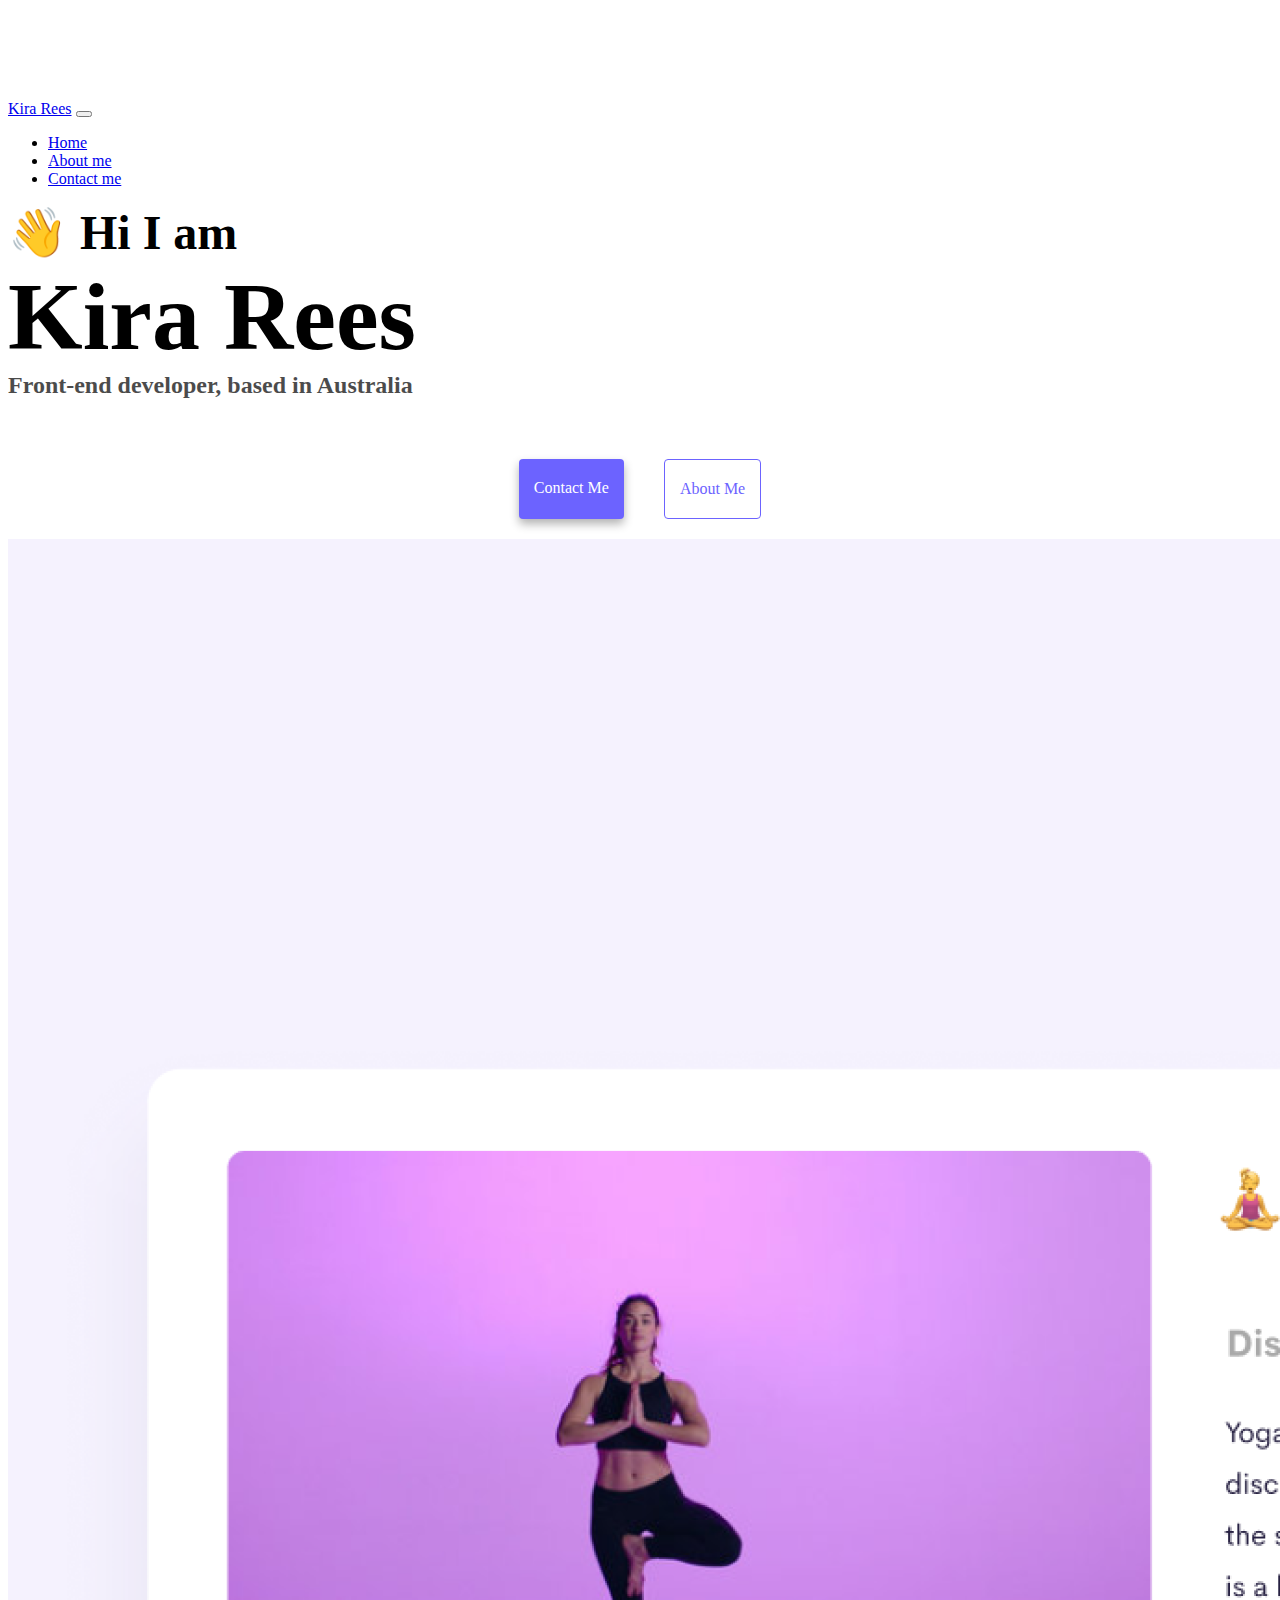
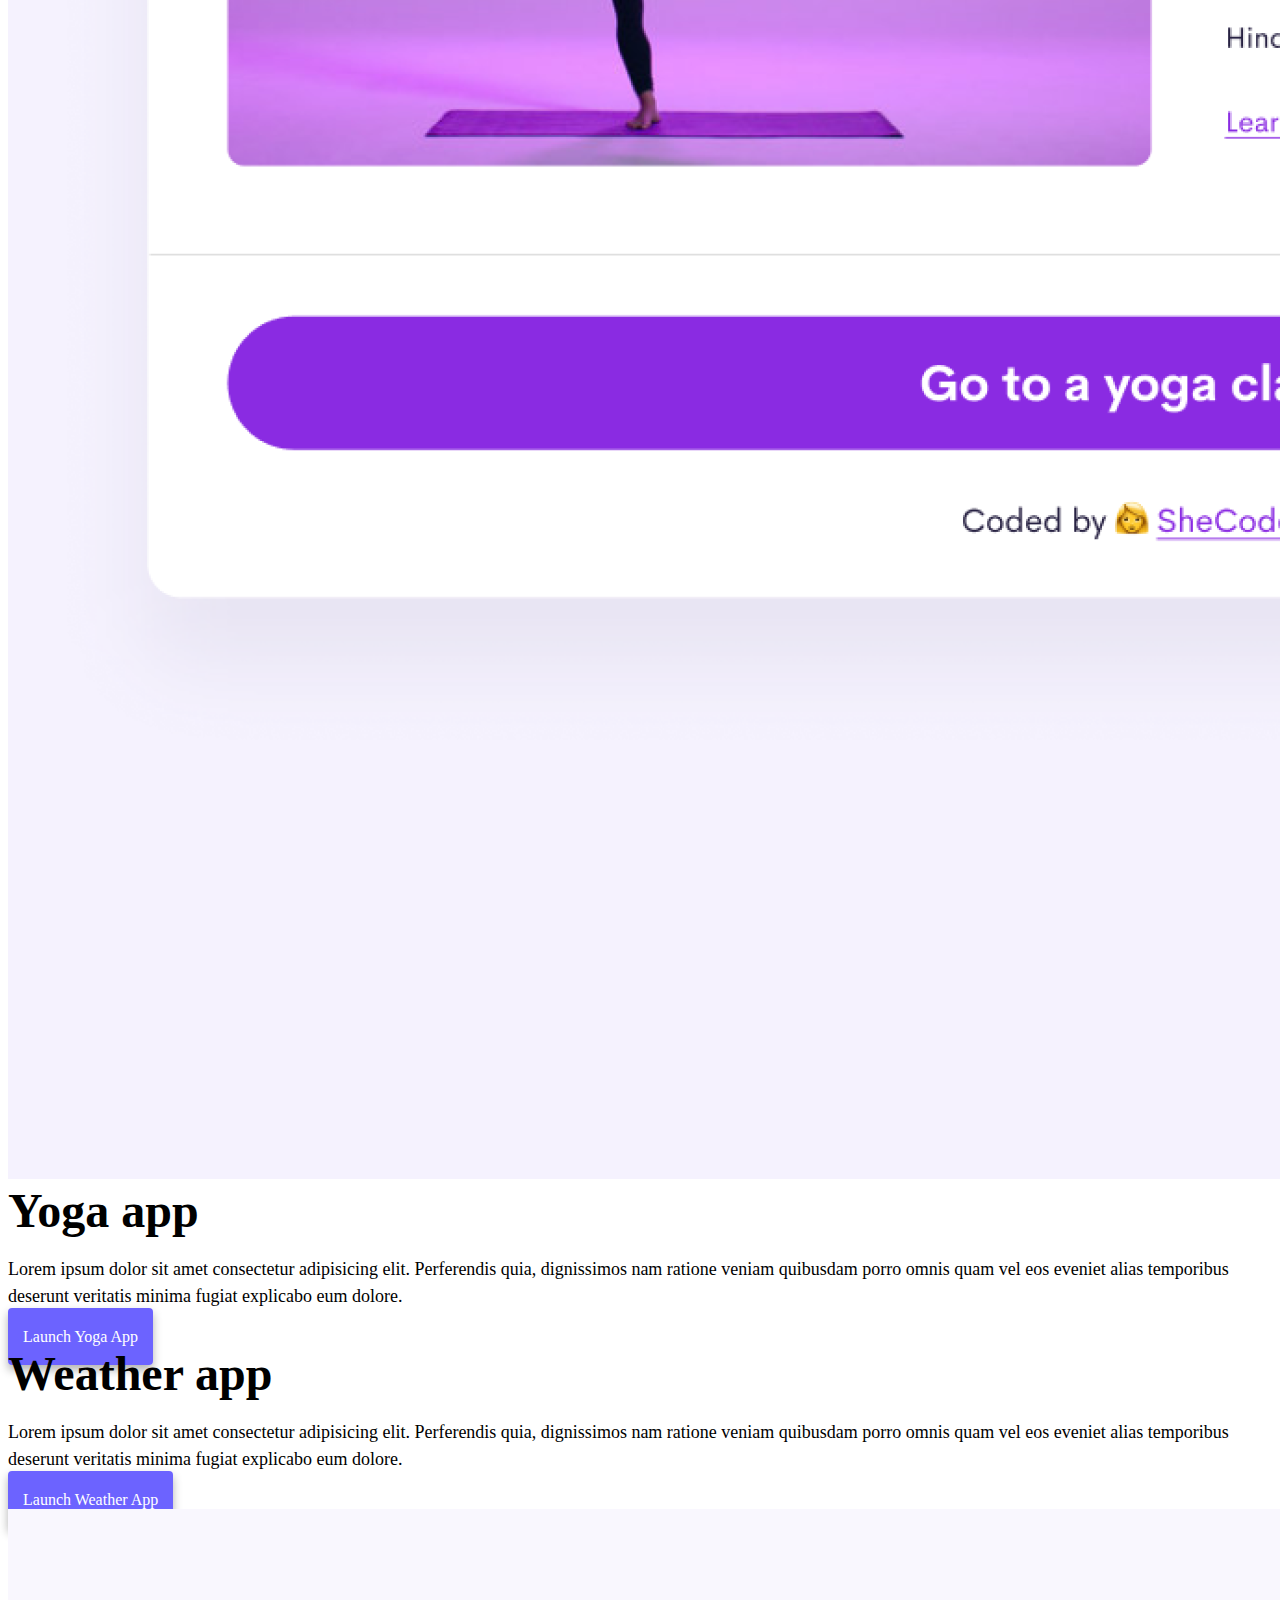
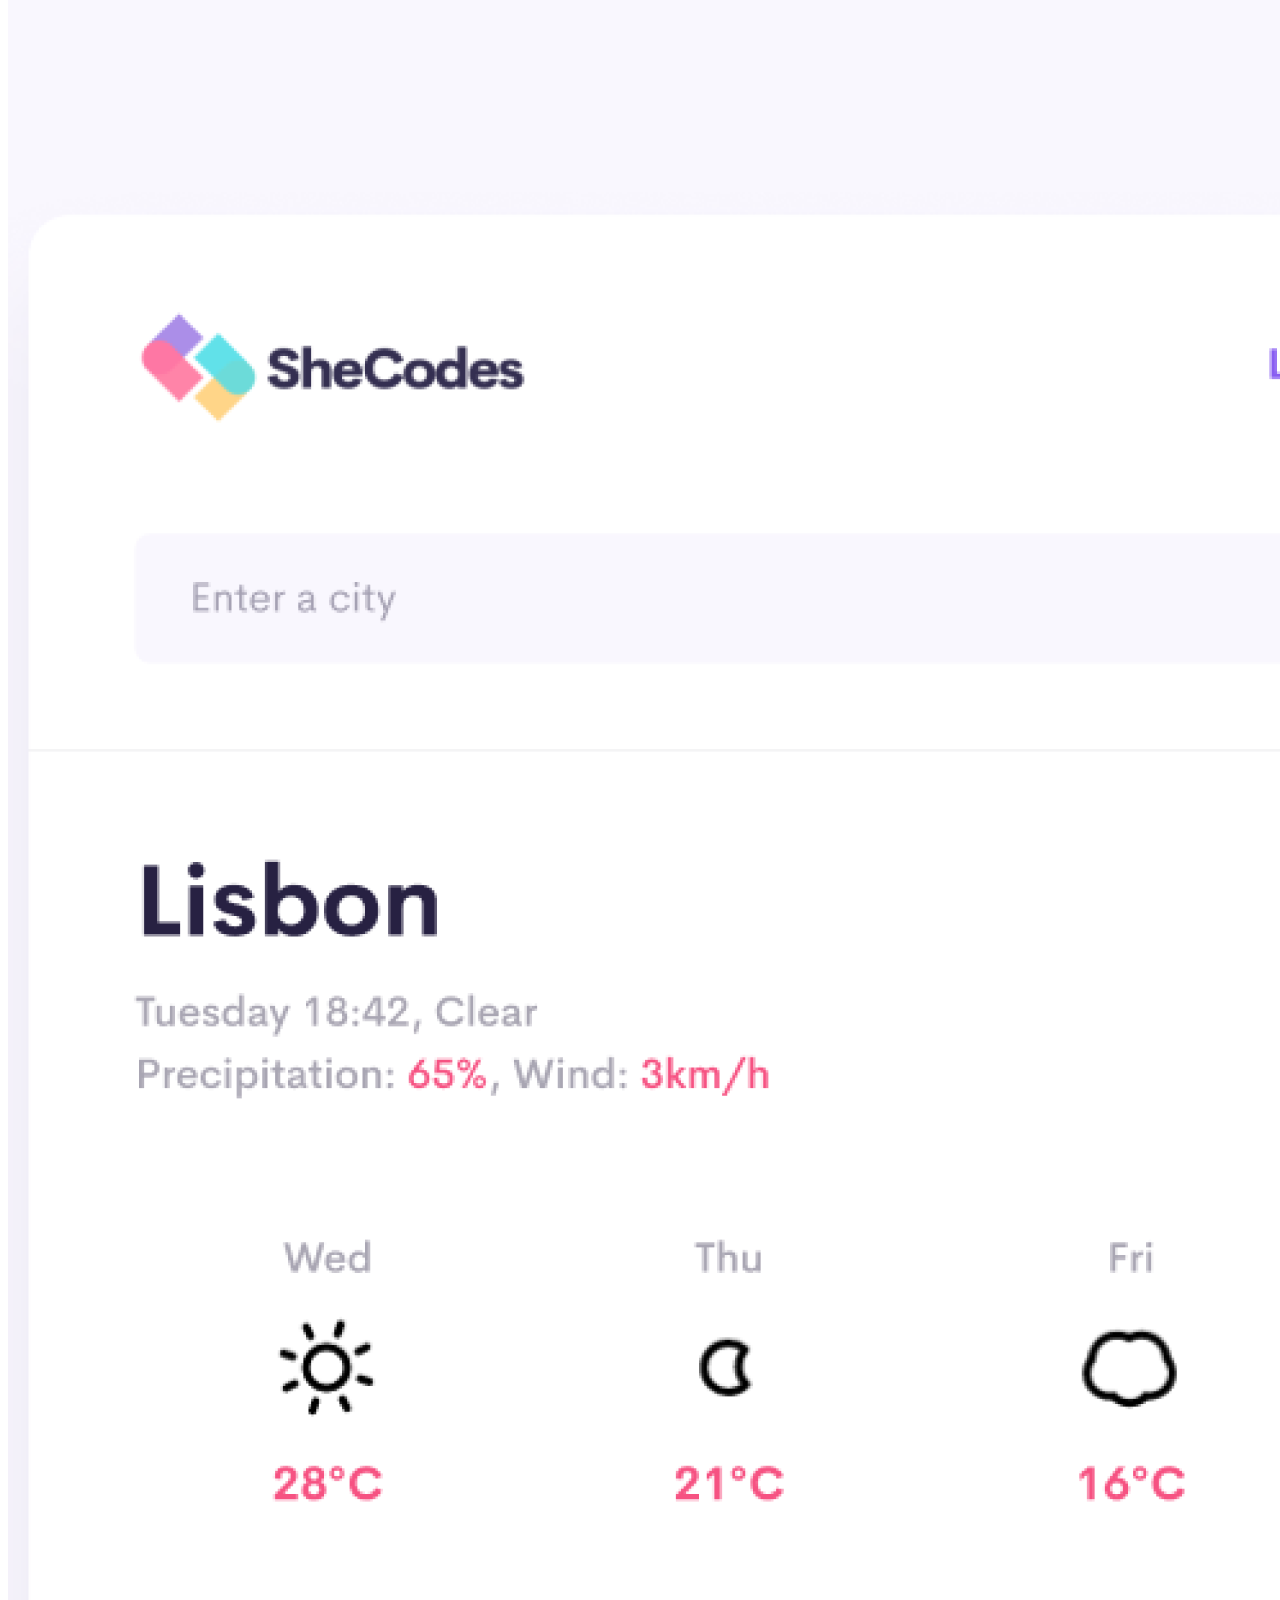
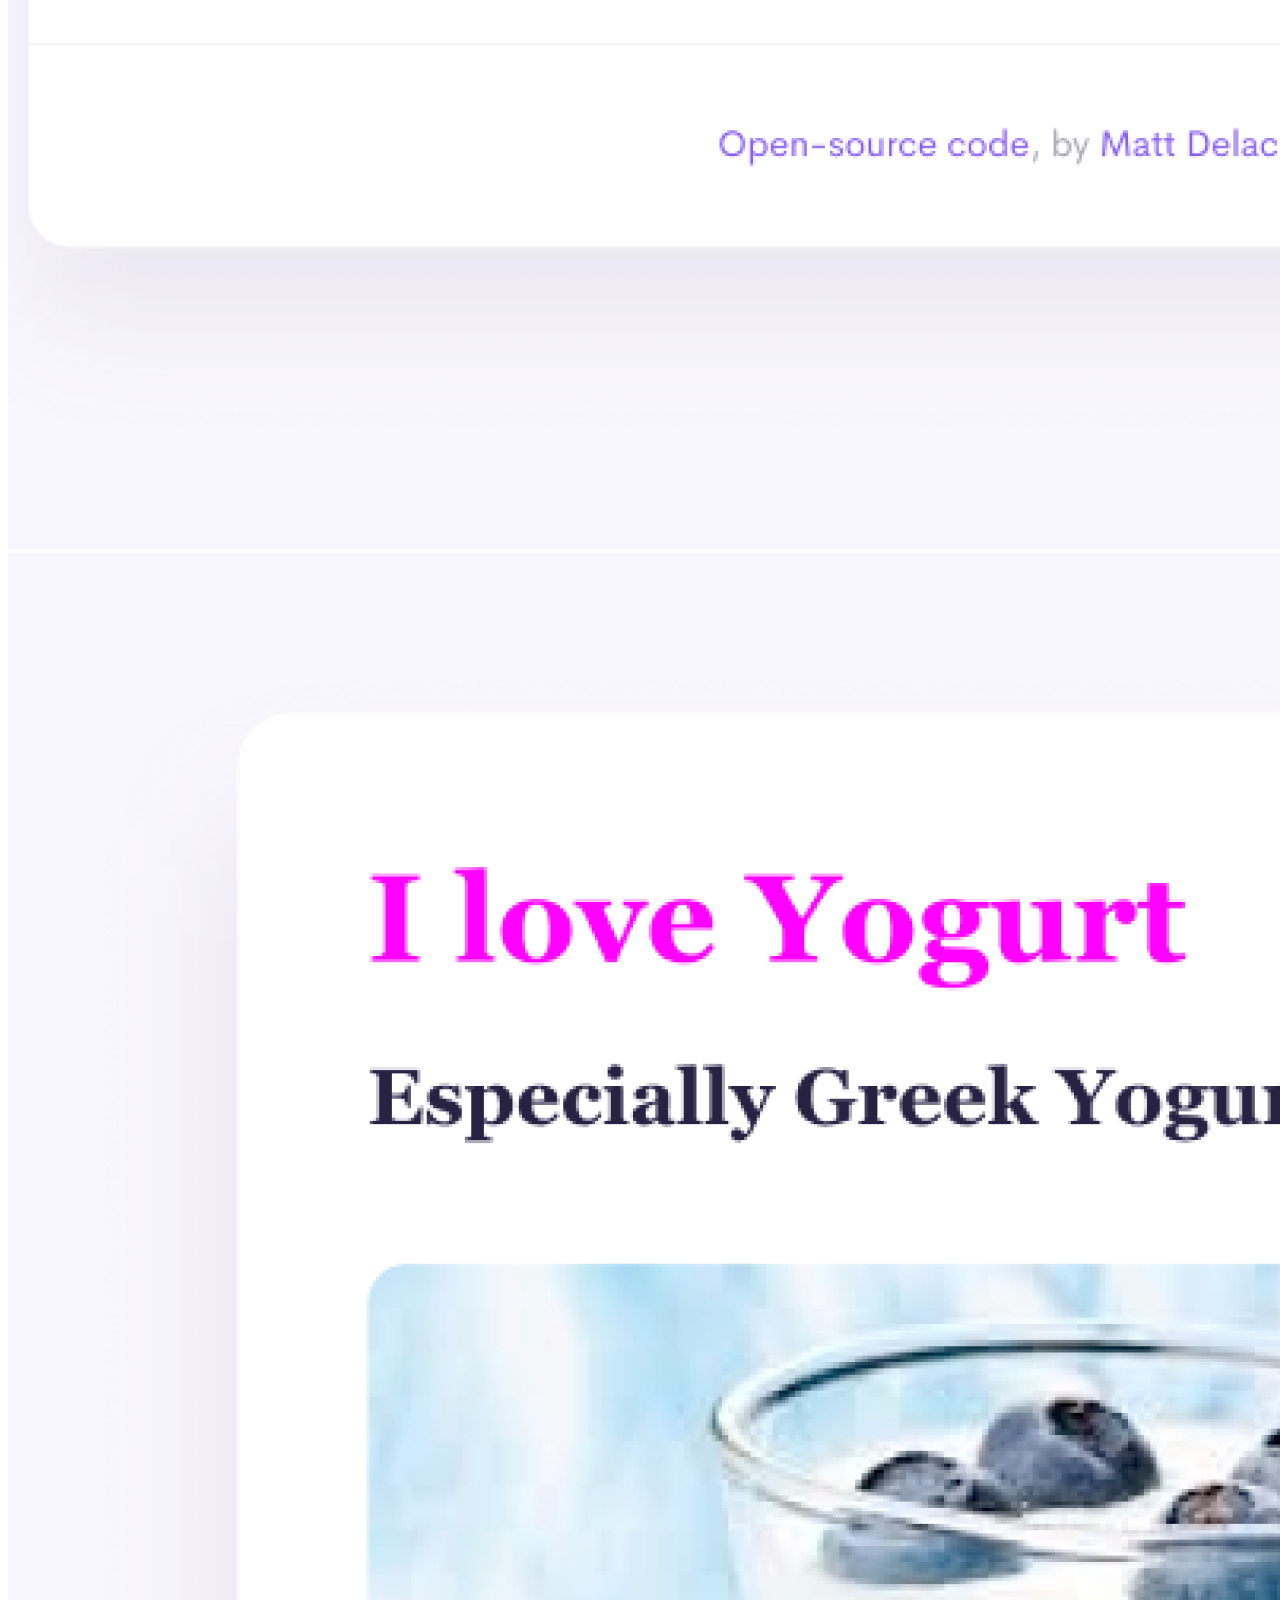
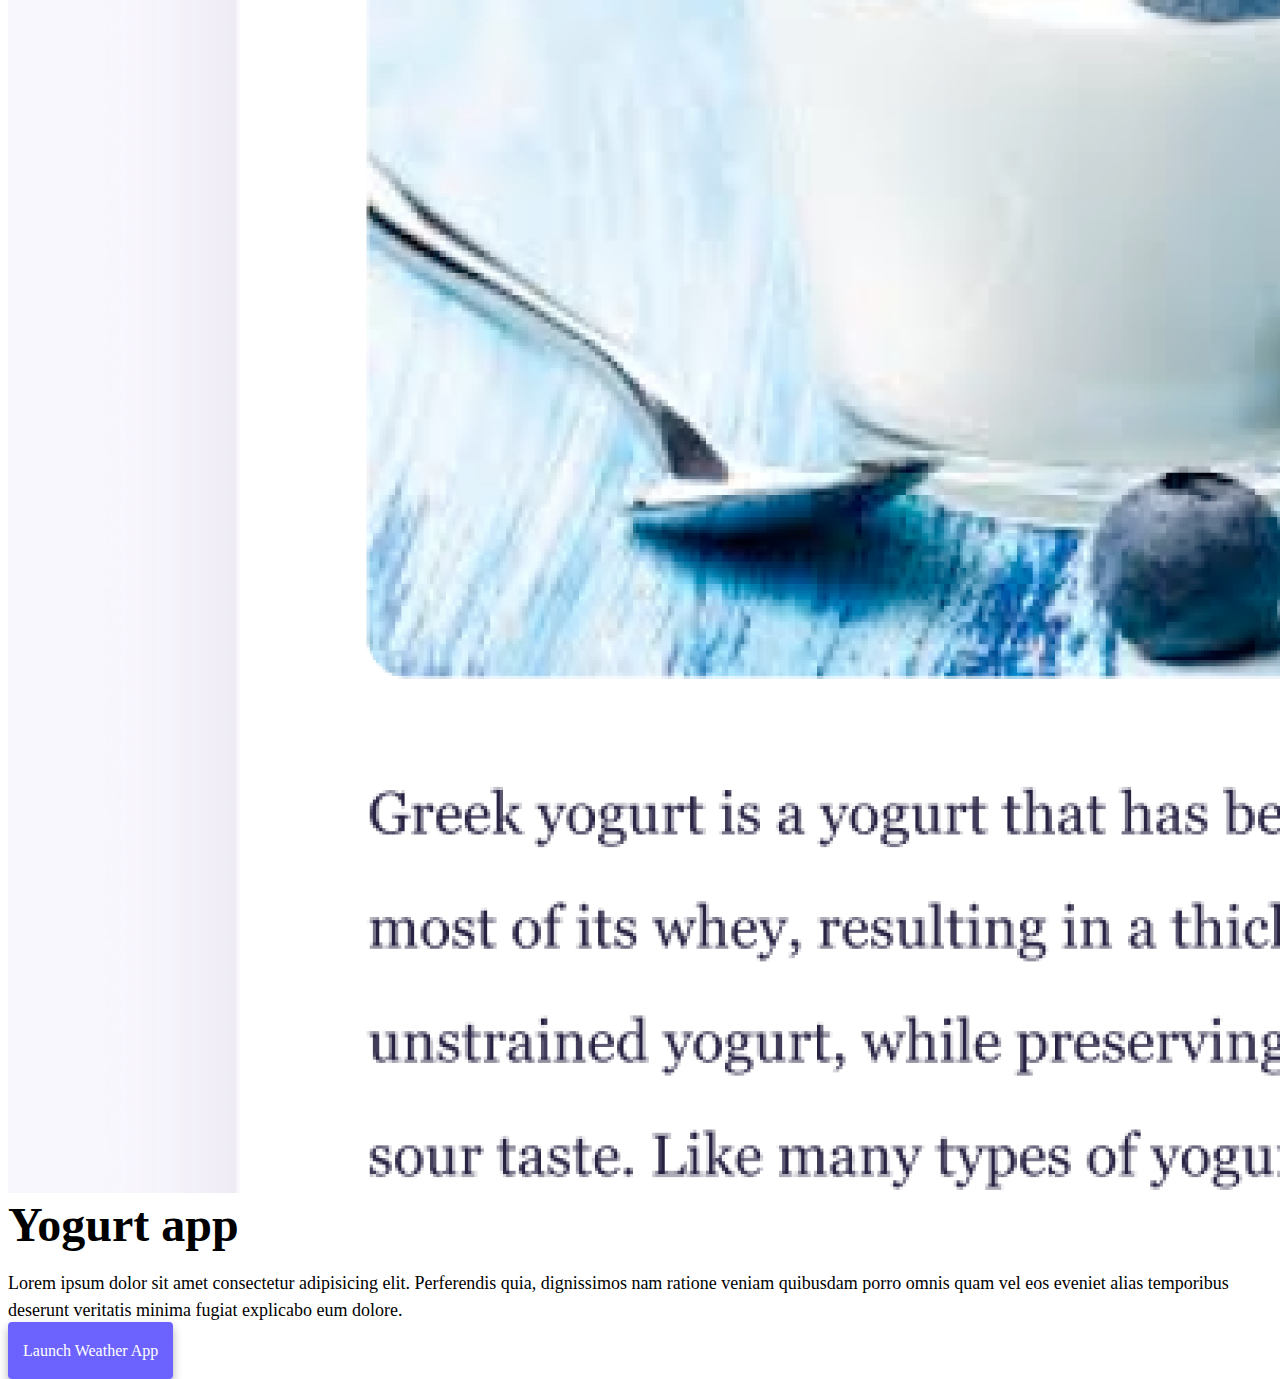
==== index.html @ b063fd60 "initial set up" ====
<!DOCTYPE html>
<html lang="en">
  <head>
    <meta charset="UTF-8" />
    <meta http-equiv="X-UA-Compatible" content="IE=edge" />
    <meta name="viewport" content="width=device-width, initial-scale=1.0" />
    <title>Front-end developer - Kira Rees</title>
    <link
      href="https://cdn.jsdelivr.net/npm/bootstrap@5.0.0-beta2/dist/css/bootstrap.min.css"
      rel="stylesheet"
      integrity="sha384-BmbxuPwQa2lc/FVzBcNJ7UAyJxM6wuqIj61tLrc4wSX0szH/Ev+nYRRuWlolflfl"
      crossorigin="anonymous"
    />
    <script
      src="https://cdn.jsdelivr.net/npm/bootstrap@5.0.0-beta2/dist/js/bootstrap.bundle.min.js"
      integrity="sha384-b5kHyXgcpbZJO/tY9Ul7kGkf1S0CWuKcCD38l8YkeH8z8QjE0GmW1gYU5S9FOnJ0"
      crossorigin="anonymous"
    ></script>
    <link rel="stylesheet" href="style.css" />
  </head>
  <body>
    <nav class="navbar navbar-expand-lg navbar-light bg-light fixed-top">
      <div class="container">
        <a class="navbar-brand" href="index.html"
          >Kira Rees</a
        >
        <button
          class="navbar-toggler"
          type="button"
          data-bs-toggle="collapse"
          data-bs-target="#navbarNav"
          aria-controls="navbarNav"
          aria-expanded="false"
          aria-label="Toggle navigation"
        >
          <span class="navbar-toggler-icon"></span>
        </button>
        <div class="collapse navbar-collapse" id="navbarNav">
          <ul class="navbar-nav">
            <li class="nav-item">
              <a class="nav-link active" aria-current="page" href="index.html"
                >Home</a
              >
            </li>
            <li class="nav-item">
              <a class="nav-link" href="about.html">About me</a>
            </li>
            <li class="nav-item">
              <a class="nav-link" href="about.html#contact">Contact me</a>
            </li>
          </ul>
        </div>
      </div>
    </nav>
    <h2 class="text-center">👋 Hi I am</h2>
    <h1 class="text-center">Kira Rees</h1>
    <h3 class="text-center">Front-end developer, based in Australia</h3>
    <div class="navigation-links mb-5">
      <a href="about.html#contact" class="primary-link">Contact me</a>
      <a href="about.html" class="secondary-link">About me</a>
    </div>
    <div class="container">
      <div class="row">
        <div class="col-6">
          <img src="images/yoga.png" class="img-fluid rounded" />
        </div>
        <div class="col-6">
          <h2 class="mb-3">Yoga app</h2>
          <p>
            Lorem ipsum dolor sit amet consectetur adipisicing elit. Perferendis
            quia, dignissimos nam ratione veniam quibusdam porro omnis quam vel
            eos eveniet alias temporibus deserunt veritatis minima fugiat
            explicabo eum dolore.
          </p>
          <div class="mt-5">
            <a href="#" class="primary-link">Launch Yoga App</a>
          </div>
        </div>
      </div>
      <div class="row mt-5">
        <div class="col-6">
          <h2 class="mb-3">Weather app</h2>
          <p>
            Lorem ipsum dolor sit amet consectetur adipisicing elit. Perferendis
            quia, dignissimos nam ratione veniam quibusdam porro omnis quam vel
            eos eveniet alias temporibus deserunt veritatis minima fugiat
            explicabo eum dolore.
          </p>
          <div class="mt-5">
            <a href="#" class="primary-link">Launch Weather App</a>
          </div>
        </div>
        <div class="col-6">
          <img src="images/weather.png" class="img-fluid rounded" />
        </div>
      </div>
      <div class="row mt-5">
        <div class="col-6">
          <img src="images/yogurt.png" class="img-fluid rounded" />
        </div>
        <div class="col-6">
          <h2 class="mb-3">Yogurt app</h2>
          <p>
            Lorem ipsum dolor sit amet consectetur adipisicing elit. Perferendis
            quia, dignissimos nam ratione veniam quibusdam porro omnis quam vel
            eos eveniet alias temporibus deserunt veritatis minima fugiat
            explicabo eum dolore.
          </p>
          <div class="mt-5">
            <a href="#" class="primary-link">Launch Weather App</a>
          </div>
        </div>
      </div>
    </div>
  </body>
</html>
---- style.css ----
:root {
  --primary-color: #6c63ff;
  --secondary-color: #f5f2fe;
  --box-shadow: 0 5px 10px rgba(0, 0, 0, 0.3);
}

body {
  margin-top: 100px;
}

h1,
h2,
h3 {
  margin: 0;
}

h1 {
  font-size: 96px;
}

h2 {
  font-size: 48px;
}

h3 {
  font-size: 24px;
  opacity: 0.7;
}

p {
  font-size: 18px;
  line-height: 1.5;
}

.navigation-links {
  display: flex;
  margin-top: 40px;
  justify-content: center;
}

.navigation-links a {
  margin: 20px;
}

.primary-link {
  border-radius: 4px;
  padding: 20px 15px;
  text-decoration: none;
  text-transform: capitalize;
  background: var(--primary-color);
  box-shadow: var(--box-shadow);
  color: white;
}

.secondary-link {
  border-radius: 4px;
  padding: 20px 15px;
  text-decoration: none;
  text-transform: capitalize;
  color: var(--primary-color);
  border: 1px solid var(--primary-color);
}

.homepage-link {
  color: var(--primary-color);
  text-align: center;
  display: block;
}

.about-paragraphs {
  margin: 30px 0;
}

.about-paragraphs p {
  margin: 10px;
}

.email-link {
  display: flex;
  justify-content: center;
  color: var(--primary-color);
  font-size: 28px;
  text-decoration: none;
}

.email-link:hover {
  text-decoration: underline;
}
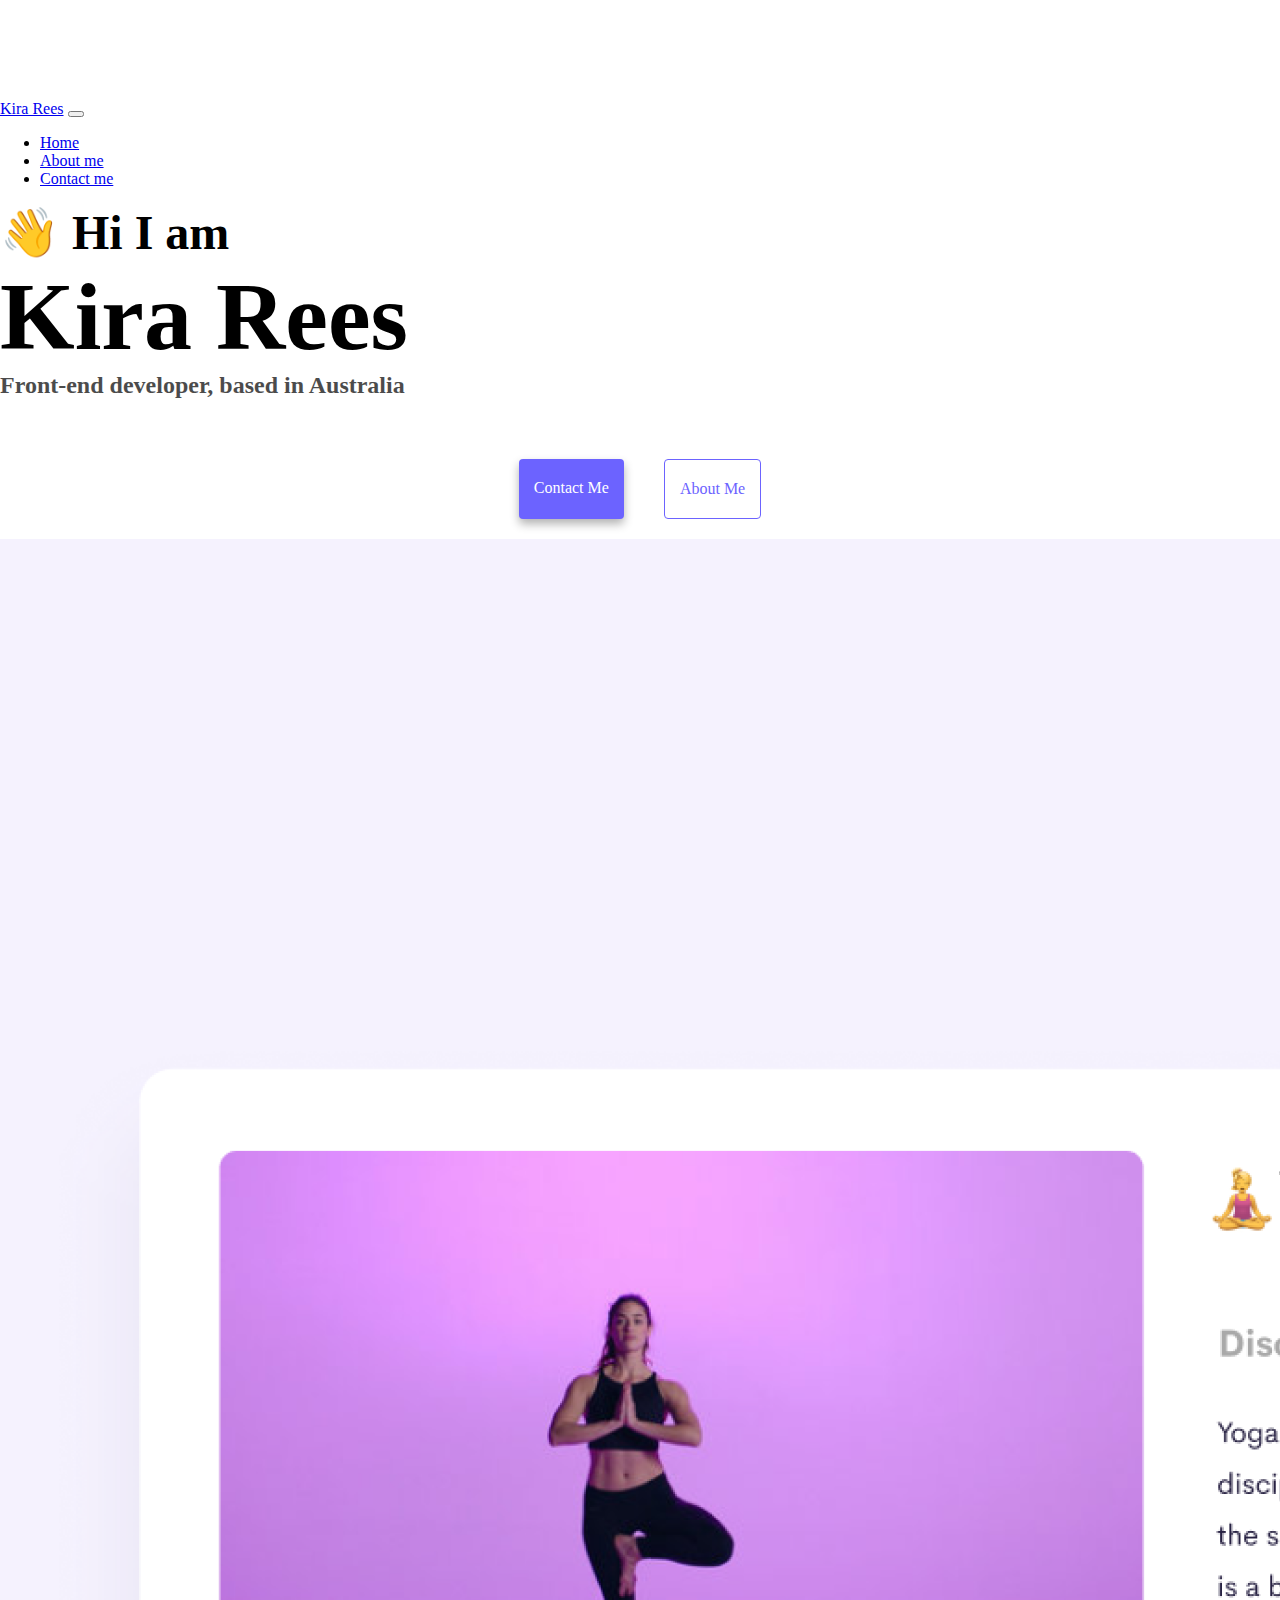
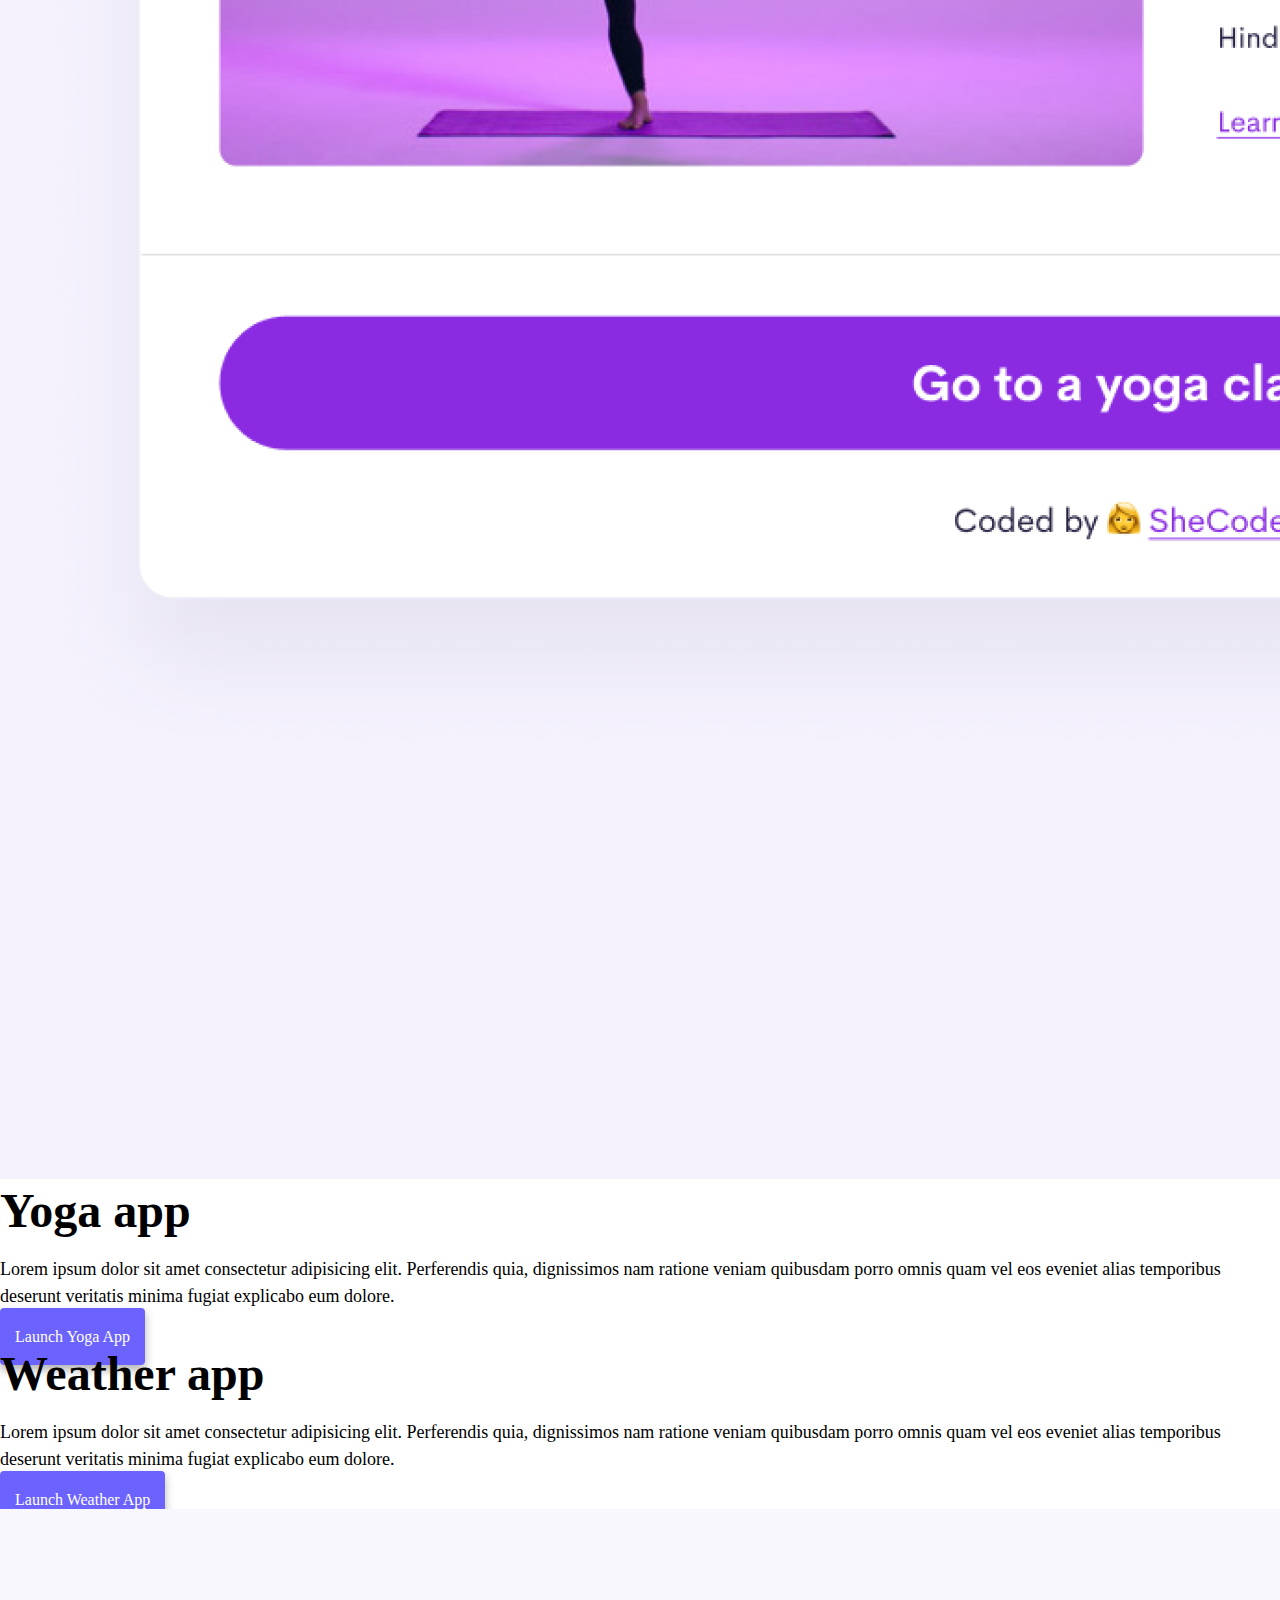
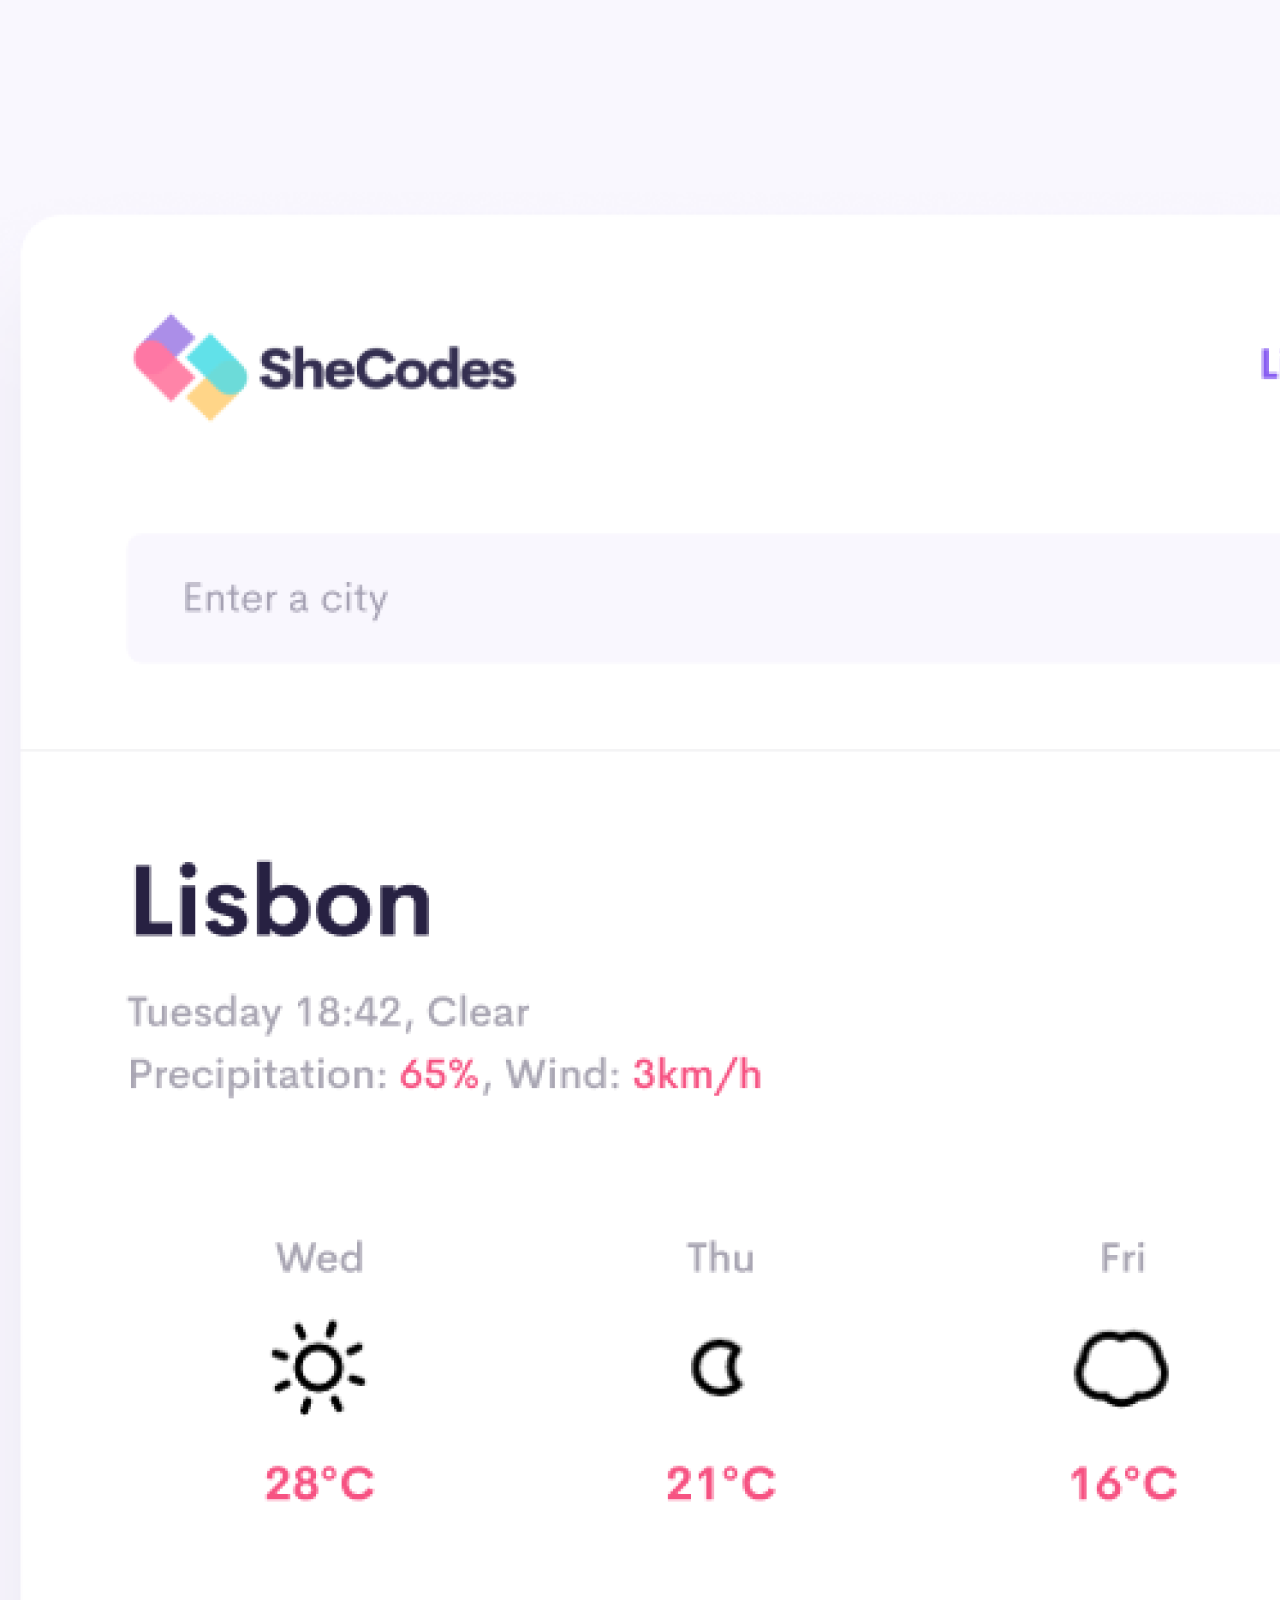
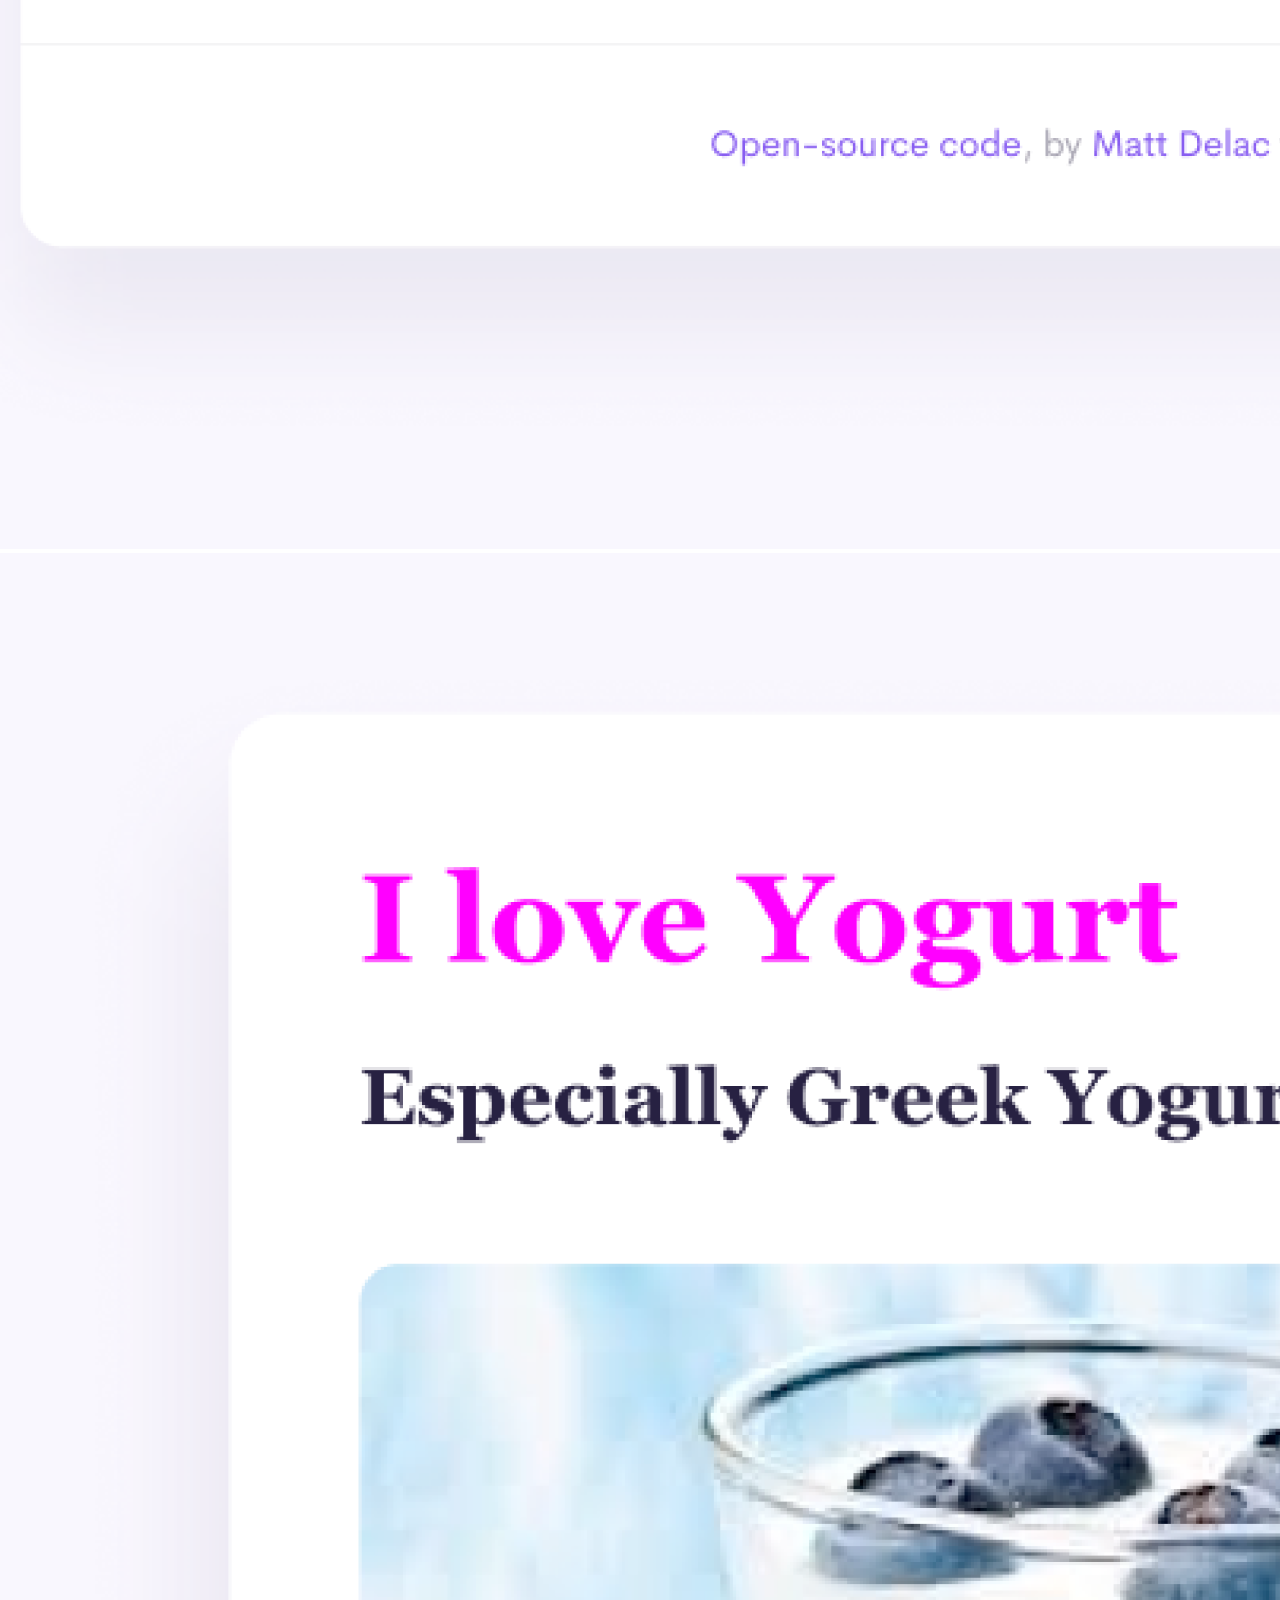
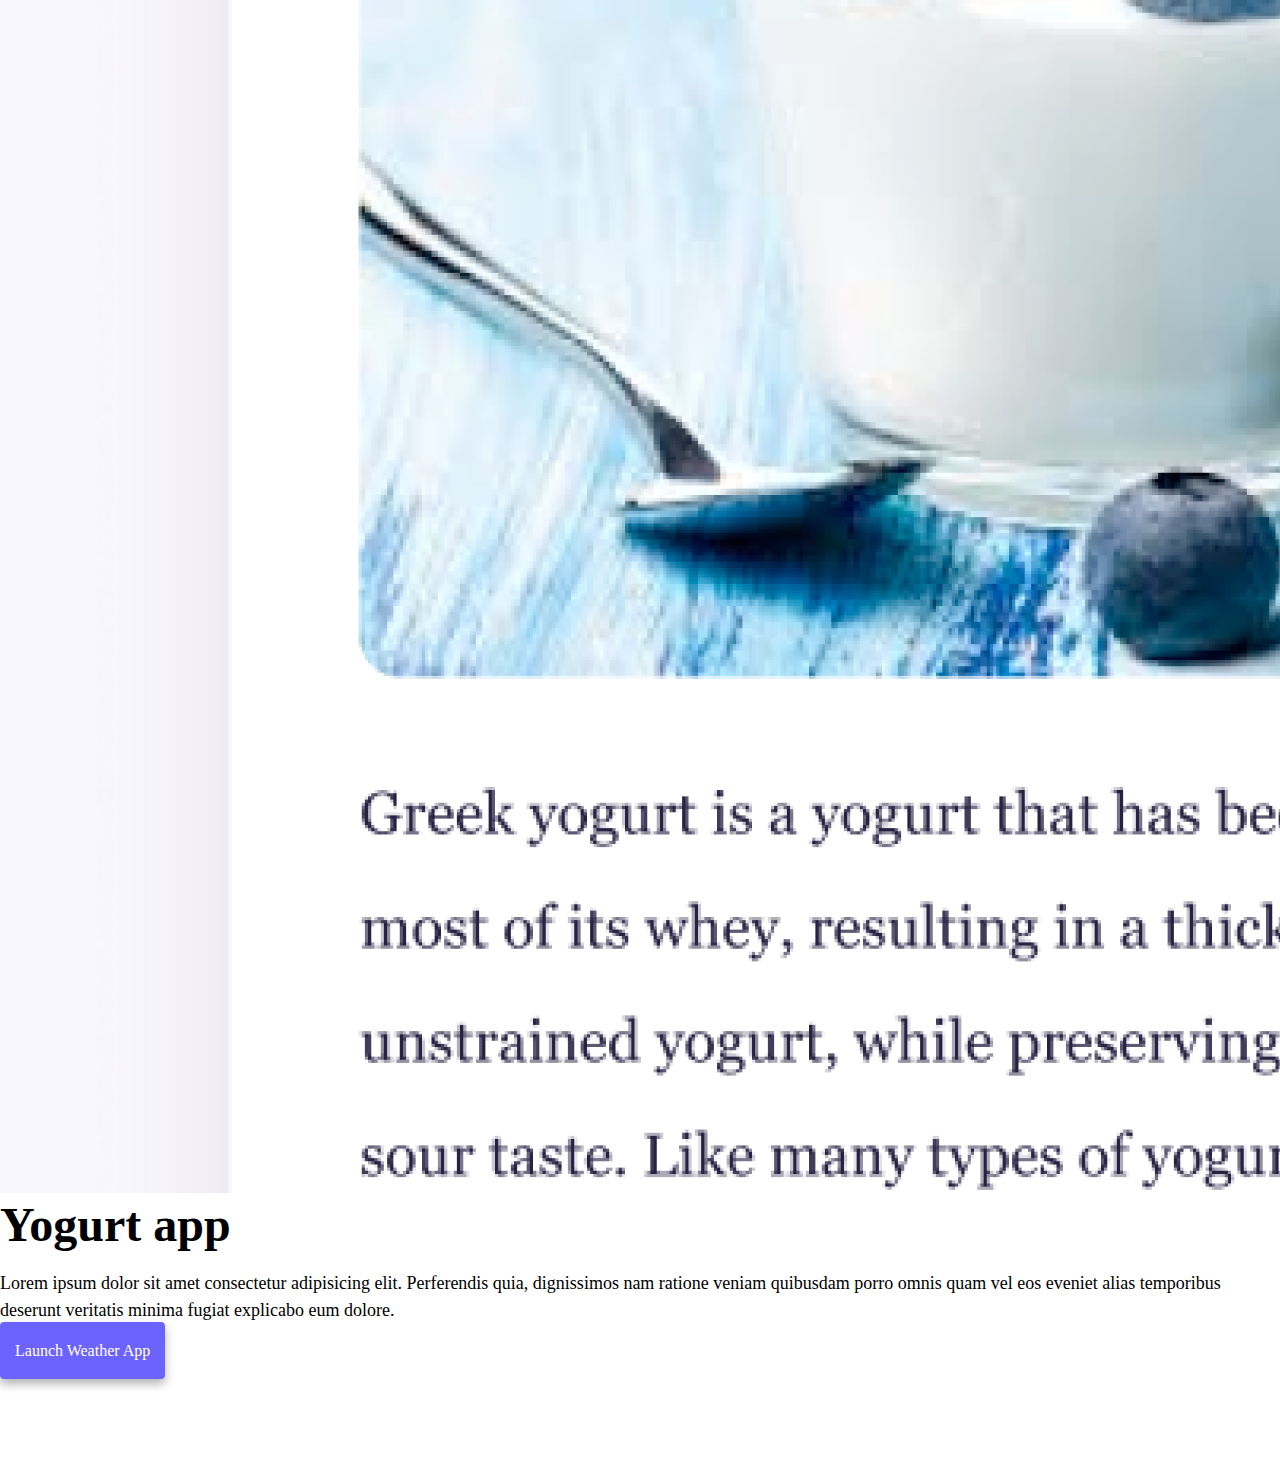
==== commit 2d9e333b: "enhanced site responsiveness" ====
--- a/index.html
+++ b/index.html
@@ -4,6 +4,10 @@
     <meta charset="UTF-8" />
     <meta http-equiv="X-UA-Compatible" content="IE=edge" />
     <meta name="viewport" content="width=device-width, initial-scale=1.0" />
+    <meta
+      name="description"
+      content="Kira Rees is a front-end developer from Australia. You can see her projects and contact her here"
+    />
     <title>Front-end developer - Kira Rees</title>
     <link
       href="https://cdn.jsdelivr.net/npm/bootstrap@5.0.0-beta2/dist/css/bootstrap.min.css"
@@ -16,14 +20,12 @@
       integrity="sha384-b5kHyXgcpbZJO/tY9Ul7kGkf1S0CWuKcCD38l8YkeH8z8QjE0GmW1gYU5S9FOnJ0"
       crossorigin="anonymous"
     ></script>
-    <link rel="stylesheet" href="style.css" />
+    <link rel="stylesheet" href="/style.css" />
   </head>
   <body>
     <nav class="navbar navbar-expand-lg navbar-light bg-light fixed-top">
       <div class="container">
-        <a class="navbar-brand" href="index.html"
-          >Kira Rees</a
-        >
+        <a class="navbar-brand" href="/" title="Homepage">Kira Rees</a>
         <button
           class="navbar-toggler"
           type="button"
@@ -38,15 +40,26 @@
         <div class="collapse navbar-collapse" id="navbarNav">
           <ul class="navbar-nav">
             <li class="nav-item">
-              <a class="nav-link active" aria-current="page" href="index.html"
+              <a
+                class="nav-link active"
+                aria-current="page"
+                href="/"
+                title="Homepage"
                 >Home</a
               >
             </li>
             <li class="nav-item">
-              <a class="nav-link" href="about.html">About me</a>
+              <a class="nav-link" href="/about.html" title="About Kira Rees"
+                >About me</a
+              >
             </li>
             <li class="nav-item">
-              <a class="nav-link" href="about.html#contact">Contact me</a>
+              <a
+                class="nav-link"
+                href="/about.html#contact"
+                title="Contact Kira Rees"
+                >Contact me</a
+              >
             </li>
           </ul>
         </div>
@@ -56,15 +69,26 @@
     <h1 class="text-center">Kira Rees</h1>
     <h3 class="text-center">Front-end developer, based in Australia</h3>
     <div class="navigation-links mb-5">
-      <a href="about.html#contact" class="primary-link">Contact me</a>
-      <a href="about.html" class="secondary-link">About me</a>
+      <a
+        href="/about.html#contact"
+        class="primary-link"
+        title="Contact Kira Rees"
+        >Contact me</a
+      >
+      <a href="/about.html" class="secondary-link" title="About Kira Rees"
+        >About me</a
+      >
     </div>
     <div class="container">
       <div class="row">
-        <div class="col-6">
-          <img src="images/yoga.png" class="img-fluid rounded" />
+        <div class="col-sm-6">
+          <img
+            src="images/yoga.png"
+            class="img-fluid rounded d-none d-sm-block"
+            alt="Yoga Project"
+          />
         </div>
-        <div class="col-6">
+        <div class="col-sm-6">
           <h2 class="mb-3">Yoga app</h2>
           <p>
             Lorem ipsum dolor sit amet consectetur adipisicing elit. Perferendis
@@ -73,12 +97,14 @@
             explicabo eum dolore.
           </p>
           <div class="mt-5">
-            <a href="#" class="primary-link">Launch Yoga App</a>
+            <a href="#" class="primary-link" title="Yoga App Project"
+              >Launch Yoga App</a
+            >
           </div>
         </div>
       </div>
       <div class="row mt-5">
-        <div class="col-6">
+        <div class="col-sm-6">
           <h2 class="mb-3">Weather app</h2>
           <p>
             Lorem ipsum dolor sit amet consectetur adipisicing elit. Perferendis
@@ -87,18 +113,28 @@
             explicabo eum dolore.
           </p>
           <div class="mt-5">
-            <a href="#" class="primary-link">Launch Weather App</a>
+            <a href="#" class="primary-link" title="Weather App Project"
+              >Launch Weather App</a
+            >
           </div>
         </div>
-        <div class="col-6">
-          <img src="images/weather.png" class="img-fluid rounded" />
+        <div class="col-sm-6">
+          <img
+            src="images/weather.png"
+            class="img-fluid rounded d-none d-sm-block"
+            alt="Weather App Project"
+          />
         </div>
       </div>
       <div class="row mt-5">
-        <div class="col-6">
-          <img src="images/yogurt.png" class="img-fluid rounded" />
+        <div class="col-sm-6">
+          <img
+            src="images/yogurt.png"
+            class="img-fluid rounded d-none d-sm-block"
+            alt="Yogurt Project"
+          />
         </div>
-        <div class="col-6">
+        <div class="col-sm-6">
           <h2 class="mb-3">Yogurt app</h2>
           <p>
             Lorem ipsum dolor sit amet consectetur adipisicing elit. Perferendis
@@ -107,7 +143,9 @@
             explicabo eum dolore.
           </p>
           <div class="mt-5">
-            <a href="#" class="primary-link">Launch Weather App</a>
+            <a href="#" class="primary-link" title="Yogurt Project"
+              >Launch Weather App</a
+            >
           </div>
         </div>
       </div>
--- a/style.css
+++ b/style.css
@@ -5,7 +5,7 @@
 }
 
 body {
-  margin-top: 100px;
+  margin: 100px 0;
 }
 
 h1,
@@ -86,3 +86,23 @@
 .email-link:hover {
   text-decoration: underline;
 }
+
+@media (max-width: 576px) {
+  h1 {
+    font-size: 50px;
+    line-height: 1.5;
+  }
+
+  h2 {
+    font-size: 30px;
+    text-align: center;
+  }
+  p {
+    text-align: center;
+  }
+  .primary-link {
+    display: block;
+    text-align: center;
+    margin: 0 20px;
+  }
+}
